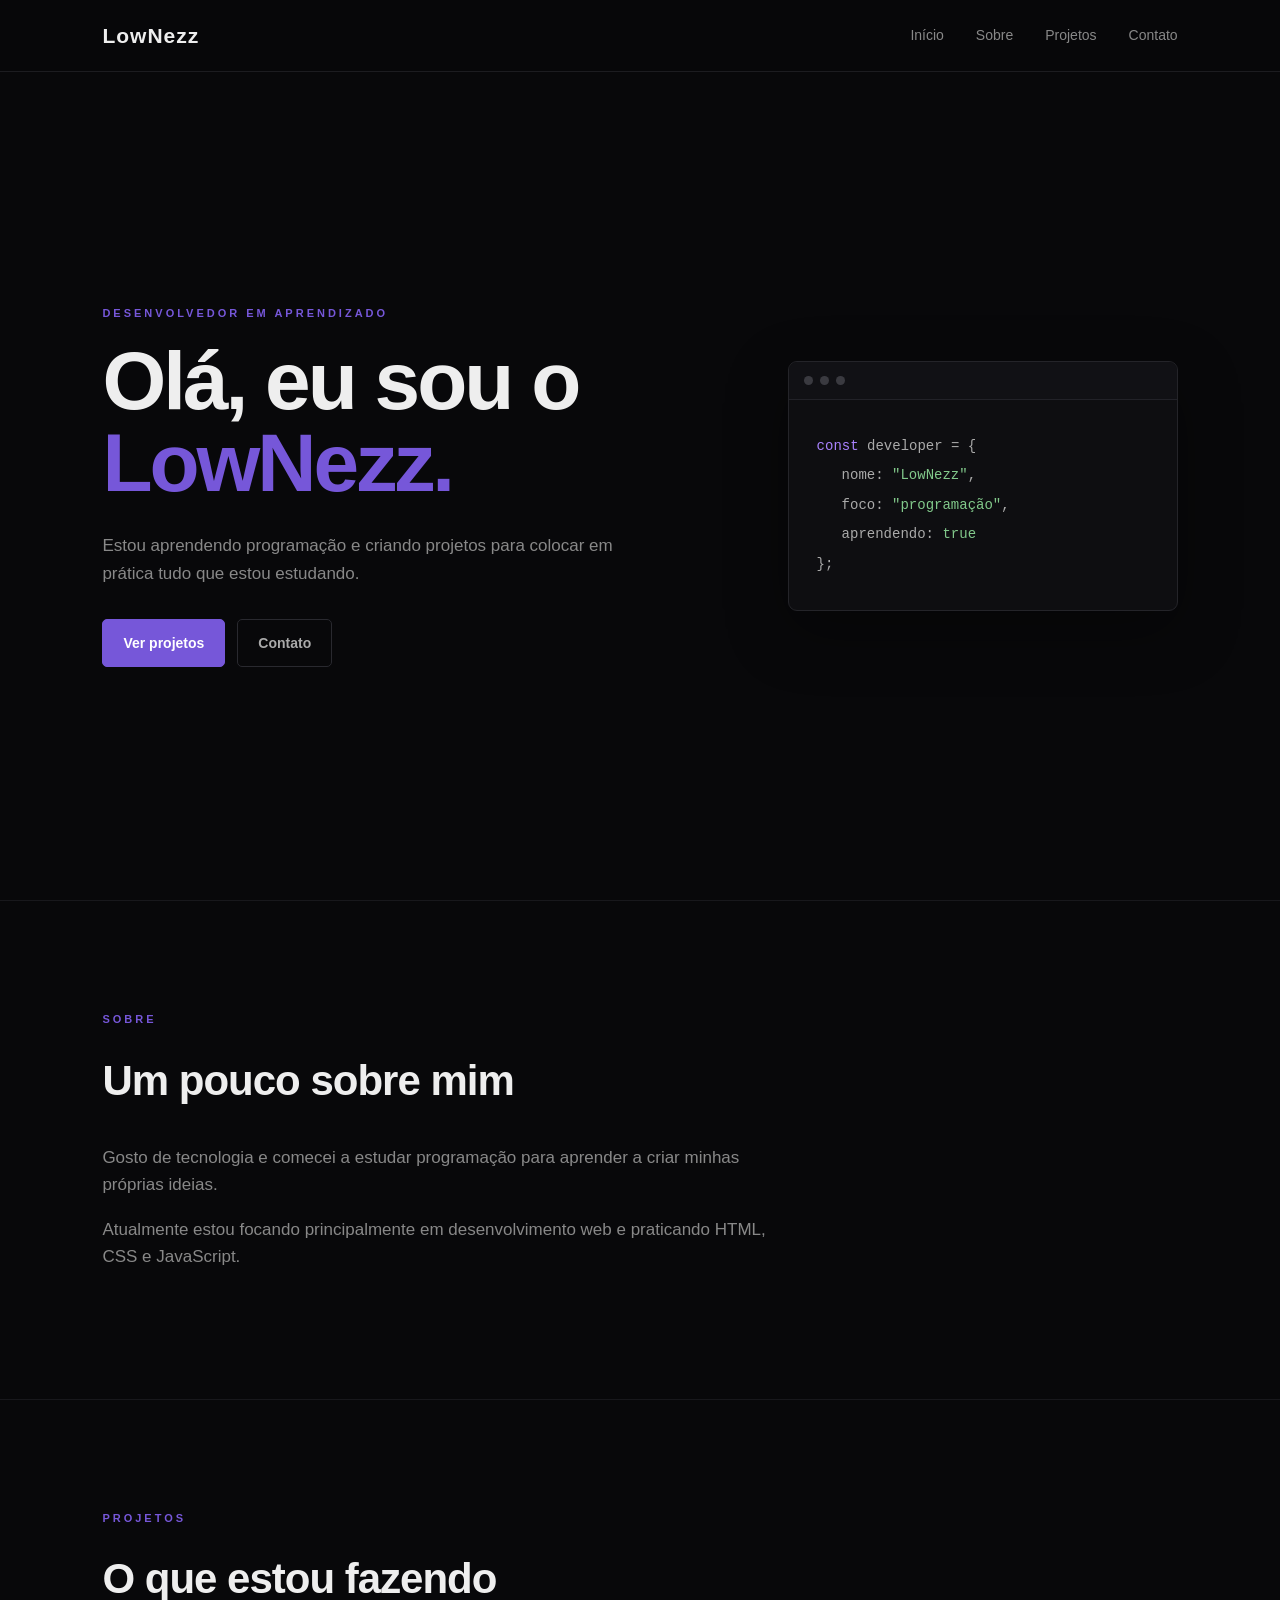
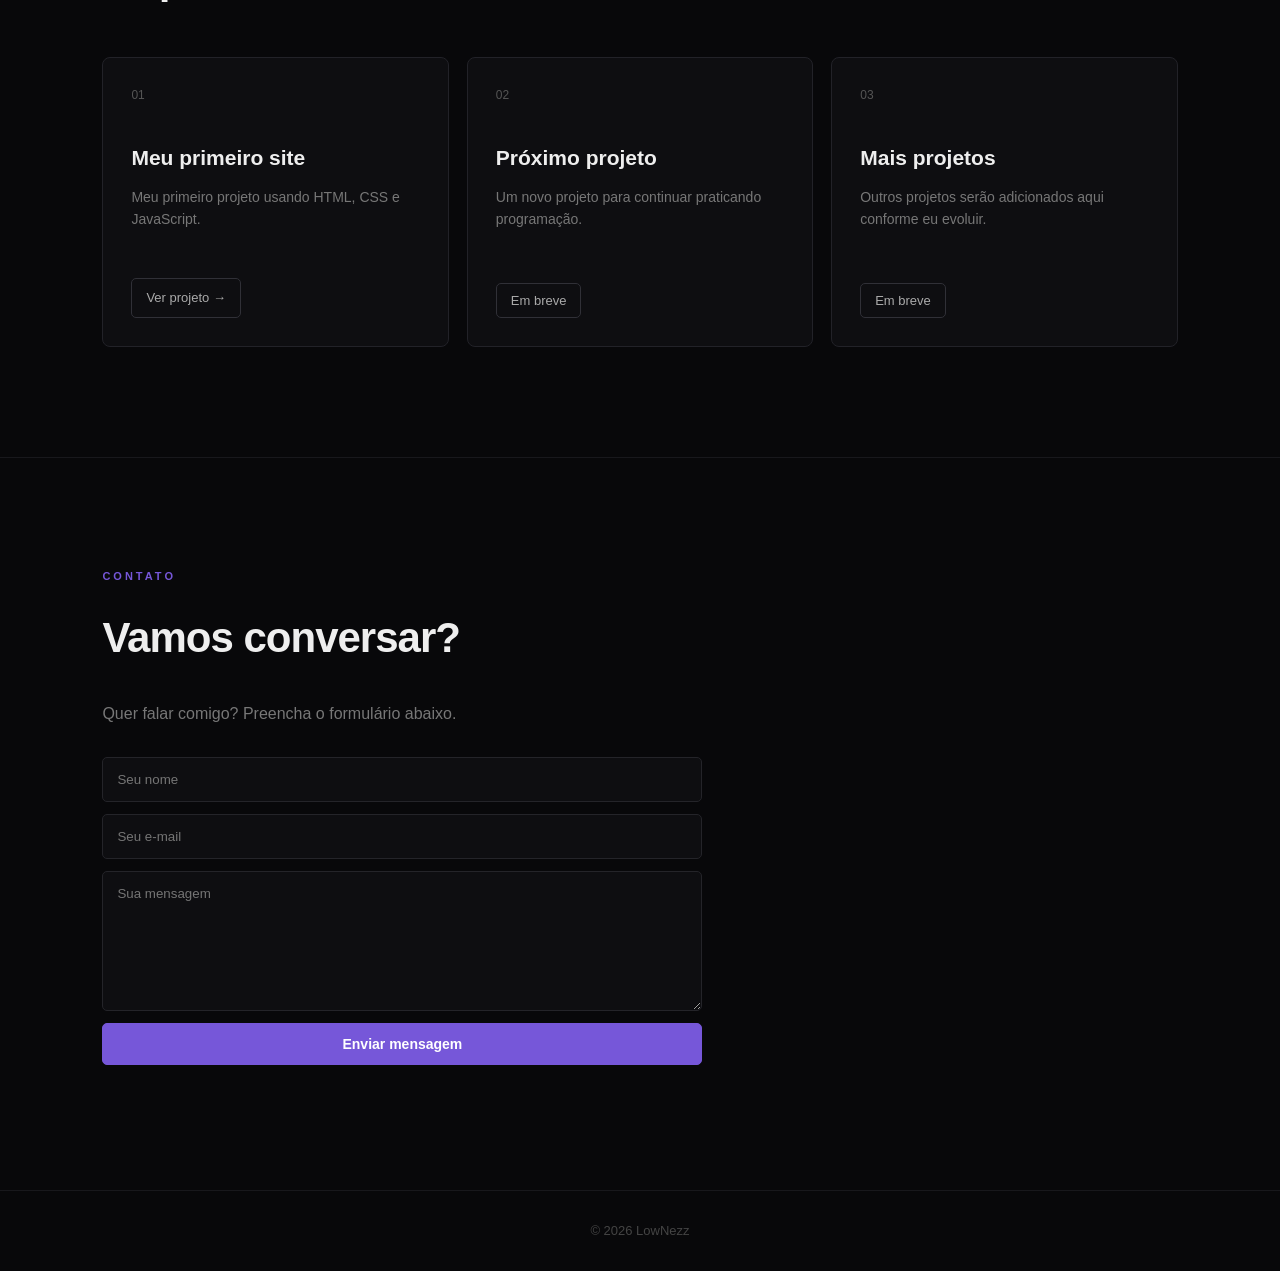
==== index.html @ b682e8d3 "Add files via upload" ====
<!DOCTYPE html>
<html lang="pt-BR">
<head>
    <meta charset="UTF-8">
    <meta name="viewport" content="width=device-width, initial-scale=1.0">

    <title>LowNezz</title>

    <link rel="stylesheet" href="main.css"> 
</head>
<body>

    <header>
        <div class="logo">LowNezz</div>

        <nav>
            <a href="#inicio">Início</a>
            <a href="#sobre">Sobre</a>
            <a href="#projetos">Projetos</a>
            <a href="#contato">Contato</a>
        </nav>

        <button id="menuBtn">☰</button>
    </header>

    <main>

        <section id="inicio" class="hero">

            <div class="hero-text">

                <p class="small-title">DESENVOLVEDOR EM APRENDIZADO</p>

                <h1>
                    Olá, eu sou o<br>
                    <span>LowNezz.</span>
                </h1>

                <p class="description">
                    Estou aprendendo programação e criando projetos
                    para colocar em prática tudo que estou estudando.
                </p>

                <div class="buttons">
                    <a href="#projetos" class="button">
                        Ver projetos
                    </a>

                    <a href="#contato" class="button secondary">
                        Contato
                    </a>
                </div>

            </div>

            <div class="hero-card">

                <div class="code-top">
                    <span></span>
                    <span></span>
                    <span></span>
                </div>

                <div class="code">
                    <p><span class="purple">const</span> developer = {</p>
                    <p class="indent">nome: <span class="green">"LowNezz"</span>,</p>
                    <p class="indent">foco: <span class="green">"programação"</span>,</p>
                    <p class="indent">aprendendo: <span class="green">true</span></p>
                    <p>};</p>
                </div>

            </div>

        </section>


        <section id="sobre" class="section">

            <p class="small-title">SOBRE</p>

            <h2>Um pouco sobre mim</h2>

            <div class="about-content">

                <p>
                    Gosto de tecnologia e comecei a estudar programação
                    para aprender a criar minhas próprias ideias.
                </p>

                <p>
                    Atualmente estou focando principalmente em
                    desenvolvimento web e praticando HTML, CSS e JavaScript.
                </p>

            </div>

        </section>


        <section id="projetos" class="section">

            <p class="small-title">PROJETOS</p>

            <h2>O que estou fazendo</h2>

            <div class="projects">

                <div class="project">

                    <span class="project-number">01</span>

                    <h3>Meu primeiro site</h3>

                    <p>
                        Meu primeiro projeto usando HTML, CSS e JavaScript.
                    </p>

                    <a href="projeto1/projeto1.html" class="project-button" target="_blank">
                        Ver projeto →
                    </a>

                </div>


                <div class="project">

                    <span class="project-number">02</span>

                    <h3>Próximo projeto</h3>

                    <p>
                        Um novo projeto para continuar praticando programação.
                    </p>

                    <button class="project-button">
                        Em breve
                    </button>

                </div>


                <div class="project">

                    <span class="project-number">03</span>

                    <h3>Mais projetos</h3>

                    <p>
                        Outros projetos serão adicionados aqui conforme eu evoluir.
                    </p>

                    <button class="project-button">
                        Em breve
                    </button>

                </div>

            </div>

        </section>


        <section id="contato" class="section contact">

            <p class="small-title">CONTATO</p>

            <h2>Vamos conversar?</h2>

            <p class="contact-text">
                Quer falar comigo? Preencha o formulário abaixo.
            </p>

            <form id="contactForm" action="https://formspree.io/f/mwlpzyaq" method="POST">

    <input
        type="text"
        id="name"
        name="name"
        placeholder="Seu nome"
        required
    >

    <input
        type="email"
        id="email"
        name="email"
        placeholder="Seu e-mail"
        required
    >

    <textarea
        id="message"
        name="message"
        placeholder="Sua mensagem"
        required
    ></textarea>

    <button type="submit" class="button">
        Enviar mensagem
    </button>

</form>

            <p id="formMessage"></p>

        </section>

    </main>


    <footer>
        <p>© 2026 LowNezz</p>
    </footer>


    <script src="script.js"></script>

</body>
</html>
---- main.css ----
* {
    margin: 0;
    padding: 0;
    box-sizing: border-box;
    scroll-behavior: smooth;
}

body {
    font-family: Arial, Helvetica, sans-serif;
    background: #08080a;
    color: #eeeeee;
    line-height: 1.6;
}

header {
    height: 72px;
    width: 100%;
    padding: 0 8%;
    display: flex;
    align-items: center;
    justify-content: space-between;

    position: fixed;
    top: 0;
    left: 0;
    z-index: 1000;

    background: rgba(8, 8, 10, 0.92);
    border-bottom: 1px solid #1c1c20;
}

.logo {
    font-size: 21px;
    font-weight: bold;
    letter-spacing: 1px;
}

nav {
    display: flex;
    gap: 32px;
}

nav a {
    color: #888;
    text-decoration: none;
    font-size: 14px;
    transition: 0.2s;
}

nav a:hover {
    color: #fff;
}

#menuBtn {
    display: none;
    background: none;
    border: none;
    color: white;
    font-size: 24px;
    cursor: pointer;
}

main {
    padding-top: 72px;
}

.hero {
    min-height: calc(100vh - 72px);
    padding: 80px 8%;

    display: flex;
    align-items: center;
    justify-content: space-between;
    gap: 80px;
}

.hero-text {
    max-width: 650px;
}

.small-title {
    color: #7657d9;
    font-size: 11px;
    font-weight: bold;
    letter-spacing: 3px;
    margin-bottom: 18px;
}

.hero h1 {
    font-size: clamp(50px, 7vw, 82px);
    line-height: 1;
    letter-spacing: -3px;
    margin-bottom: 28px;
}

.hero h1 span {
    color: #7657d9;
}

.description {
    max-width: 560px;
    color: #888;
    font-size: 17px;
}

.buttons {
    display: flex;
    gap: 12px;
    margin-top: 32px;
}

.button {
    display: inline-block;
    padding: 12px 20px;

    background: #7657d9;
    color: white;

    border: 1px solid #7657d9;
    border-radius: 5px;

    text-decoration: none;
    font-size: 14px;
    font-weight: bold;

    cursor: pointer;
    transition: 0.2s;
}

.button:hover {
    background: #6749c5;
    border-color: #6749c5;
}

.button.secondary {
    background: transparent;
    border-color: #29292f;
    color: #aaa;
}

.button.secondary:hover {
    border-color: #555;
    color: white;
}


.hero-card {
    width: 390px;
    background: #0e0e11;
    border: 1px solid #242429;
    border-radius: 9px;
    overflow: hidden;

    box-shadow: 0 20px 60px rgba(0, 0, 0, 0.35);
}

.code-top {
    height: 38px;
    padding: 0 15px;

    display: flex;
    align-items: center;
    gap: 7px;

    background: #111115;
    border-bottom: 1px solid #222228;
}

.code-top span {
    width: 9px;
    height: 9px;
    border-radius: 50%;
    background: #3a3a40;
}

.code {
    padding: 28px;
    font-family: Consolas, monospace;
    font-size: 14px;
    color: #aaa;
}

.code p {
    margin: 7px 0;
}

.indent {
    padding-left: 25px;
}

.purple {
    color: #a982ff;
}

.green {
    color: #82c98b;
}


.section {
    padding: 110px 8%;
    border-top: 1px solid #18181c;
}

.section h2 {
    font-size: 42px;
    letter-spacing: -1px;
    margin-bottom: 30px;
}

.about-content {
    max-width: 700px;
}

.about-content p {
    color: #888;
    font-size: 17px;
    margin-bottom: 18px;
}


.projects {
    display: grid;
    grid-template-columns: repeat(3, 1fr);
    gap: 18px;
    margin-top: 45px;
}

.project {
    min-height: 290px;
    padding: 28px;

    background: #0e0e11;
    border: 1px solid #222228;
    border-radius: 8px;

    display: flex;
    flex-direction: column;

    transition: 0.2s;
}

.project:hover {
    transform: translateY(-4px);
    border-color: #3a3a42;
}

.project-number {
    color: #555;
    font-size: 12px;
    margin-bottom: 35px;
}

.project h3 {
    font-size: 21px;
    margin-bottom: 12px;
}

.project p {
    color: #777;
    font-size: 14px;
    margin-bottom: 25px;
}

.project-button {
    width: fit-content;
    margin-top: auto;

    padding: 9px 14px;

    background: transparent;
    color: #aaa;

    border: 1px solid #303037;
    border-radius: 5px;

    text-decoration: none;
    font-size: 13px;

    cursor: pointer;
    transition: 0.2s;
}

.project-button:hover {
    color: white;
    border-color: #7657d9;
}


.contact-text {
    color: #777;
    margin-bottom: 30px;
}

.contact form {
    max-width: 600px;

    display: flex;
    flex-direction: column;
    gap: 12px;
}

.contact input,
.contact textarea {
    width: 100%;

    padding: 14px;

    background: #0e0e11;
    color: white;

    border: 1px solid #242429;
    border-radius: 5px;

    outline: none;
    font-family: inherit;

    transition: 0.2s;
}

.contact input:focus,
.contact textarea:focus {
    border-color: #7657d9;
}

.contact textarea {
    min-height: 140px;
    resize: vertical;
}

#formMessage {
    margin-top: 15px;
    color: #82c98b;
}


footer {
    padding: 30px 8%;
    text-align: center;

    color: #444;
    font-size: 13px;

    border-top: 1px solid #18181c;
}


@media (max-width: 900px) {

    .hero {
        flex-direction: column;
        align-items: flex-start;
        padding-top: 70px;
    }

    .hero-card {
        width: 100%;
        max-width: 500px;
    }

    .projects {
        grid-template-columns: 1fr;
    }

}


@media (max-width: 700px) {

    header {
        padding: 0 5%;
    }

    nav {
        display: none;

        position: absolute;
        top: 72px;
        left: 0;

        width: 100%;
        padding: 20px;

        background: #08080a;
        border-bottom: 1px solid #222;

        flex-direction: column;
        gap: 18px;
    }

    nav.active {
        display: flex;
    }

    #menuBtn {
        display: block;
    }

    .hero,
    .section {
        padding-left: 5%;
        padding-right: 5%;
    }

    .hero h1 {
        font-size: 55px;
    }

}
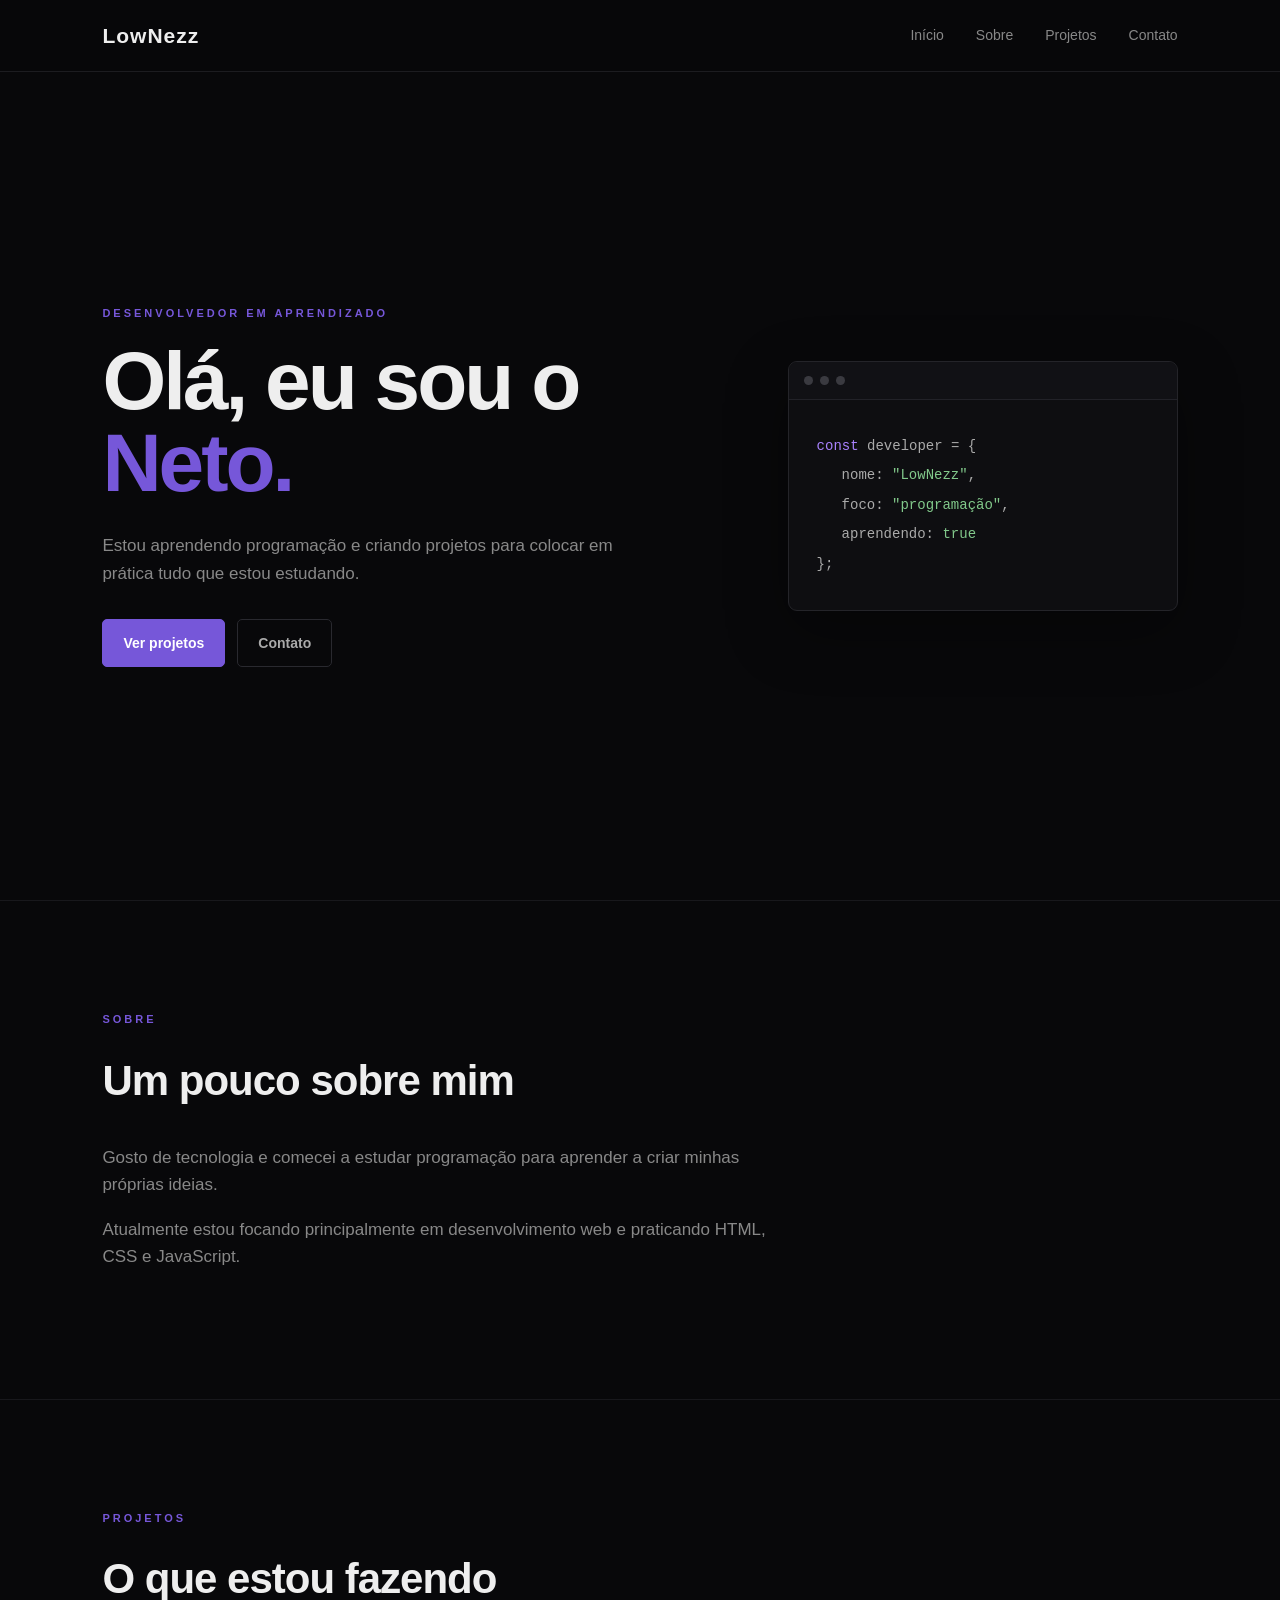
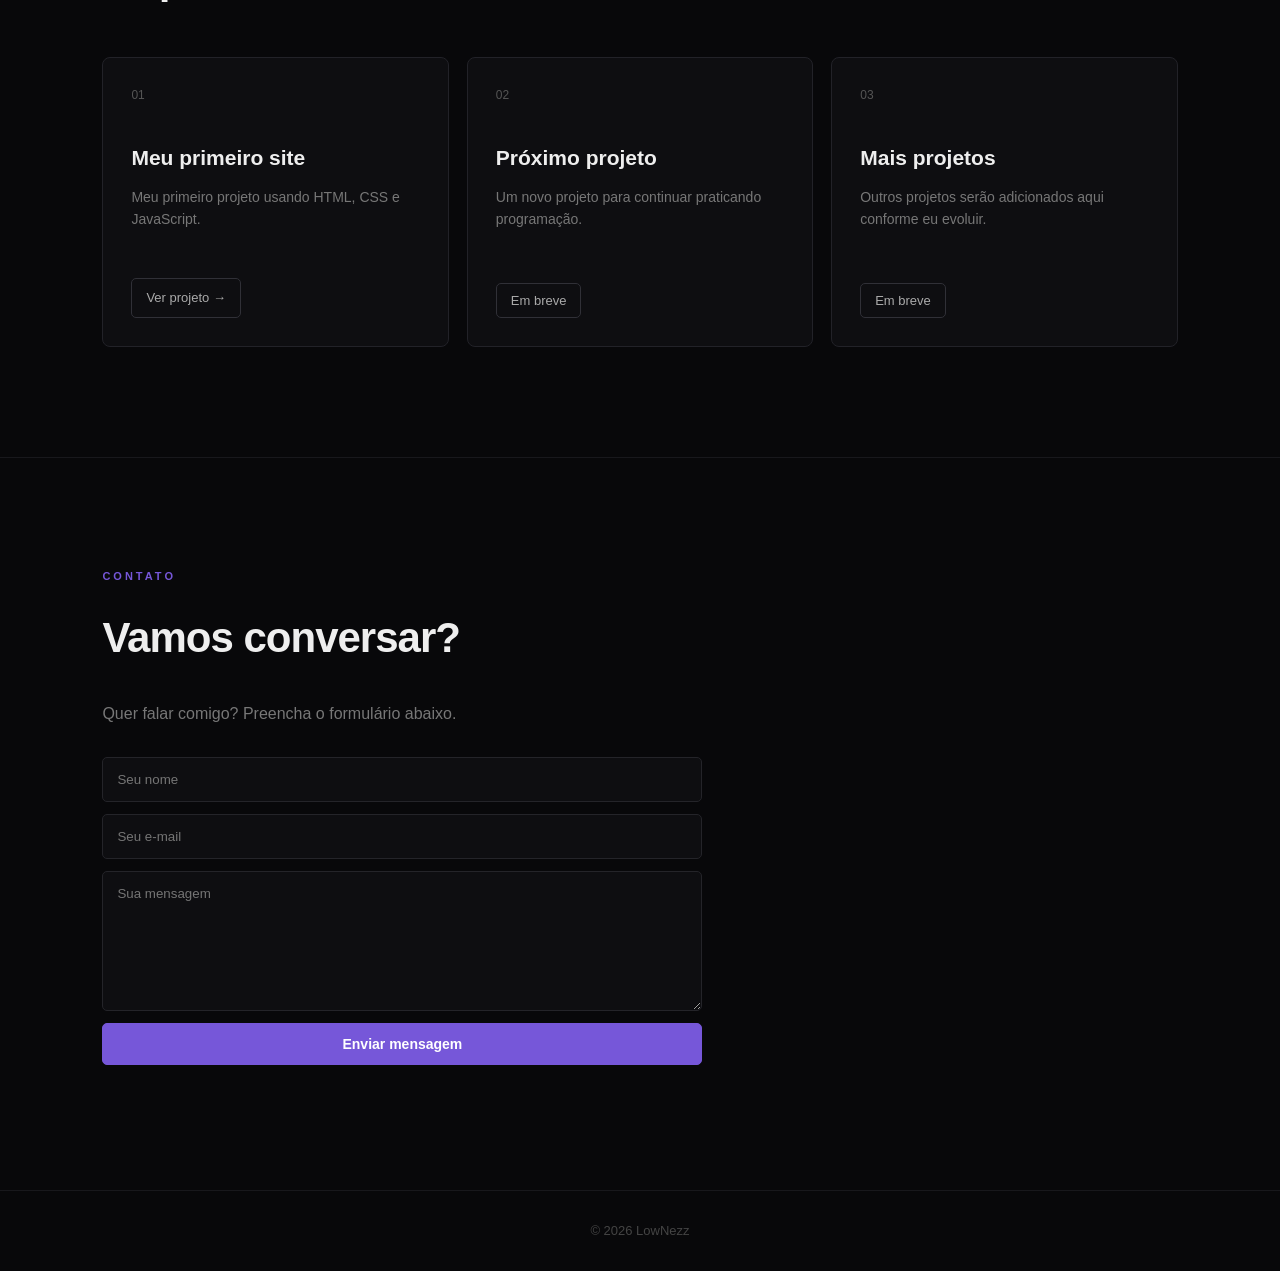
==== commit ed0396ed: "Atualizei o site" ====
--- a/index.html
+++ b/index.html
@@ -33,7 +33,7 @@
 
                 <h1>
                     Olá, eu sou o<br>
-                    <span>LowNezz.</span>
+                    <span>Neto.</span>
                 </h1>
 
                 <p class="description">
